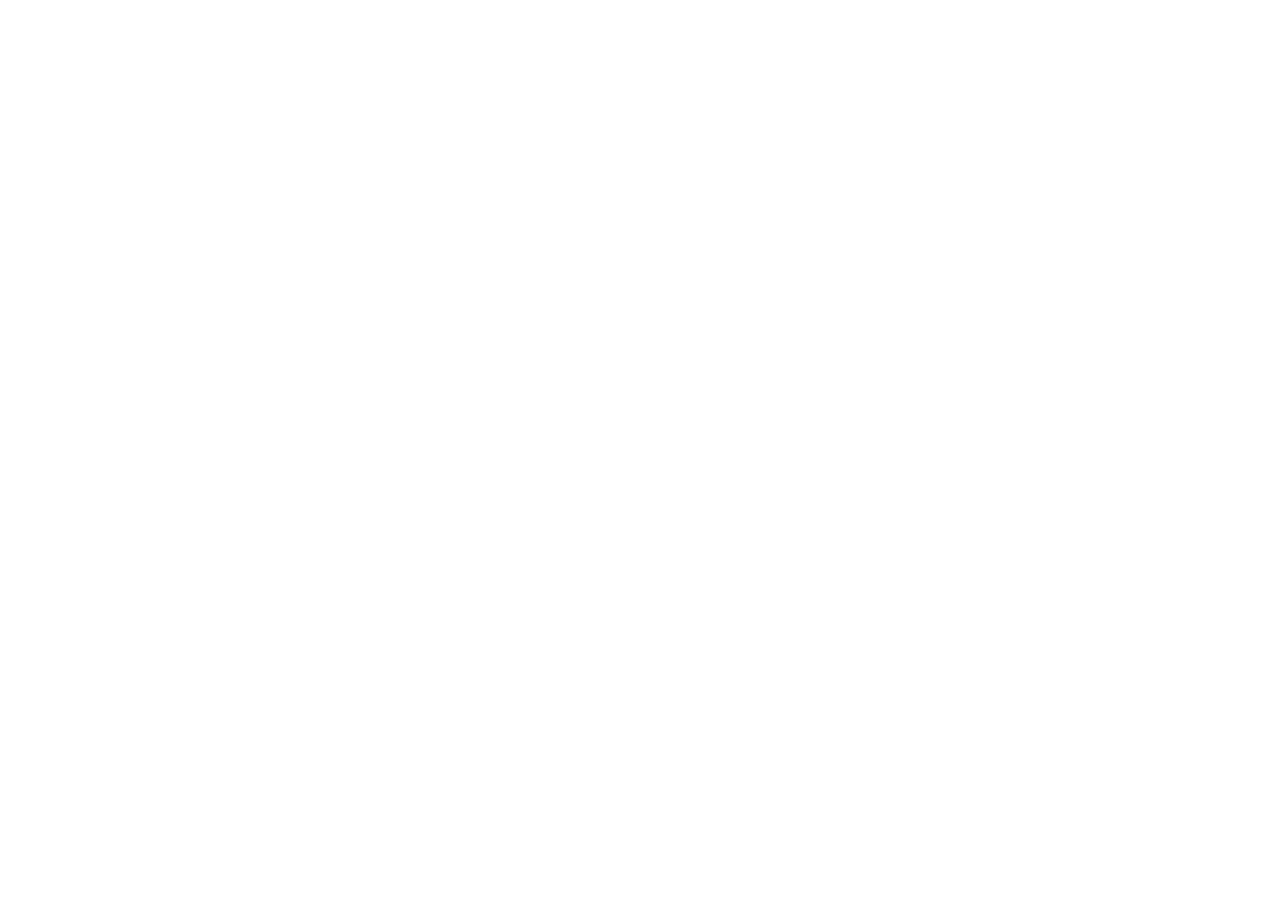
==== index.html @ 36d66c64 "html structure, images, main icon" ====
<!DOCTYPE html>
<html lang="fr">
<head>
    <meta charset="UTF-8">
    <meta name="viewport" content="width=device-width, initial-scale=1.0">
    <meta name="description" content="website for atlas devs Confernece">
    <title>Atlas devs Confernece</title>
</head>
<body>
    <header>
        <nav>
            
        </nav>
    </header>
    <main>

    </main>
    <footer>
        
    </footer>
</body>
</html>
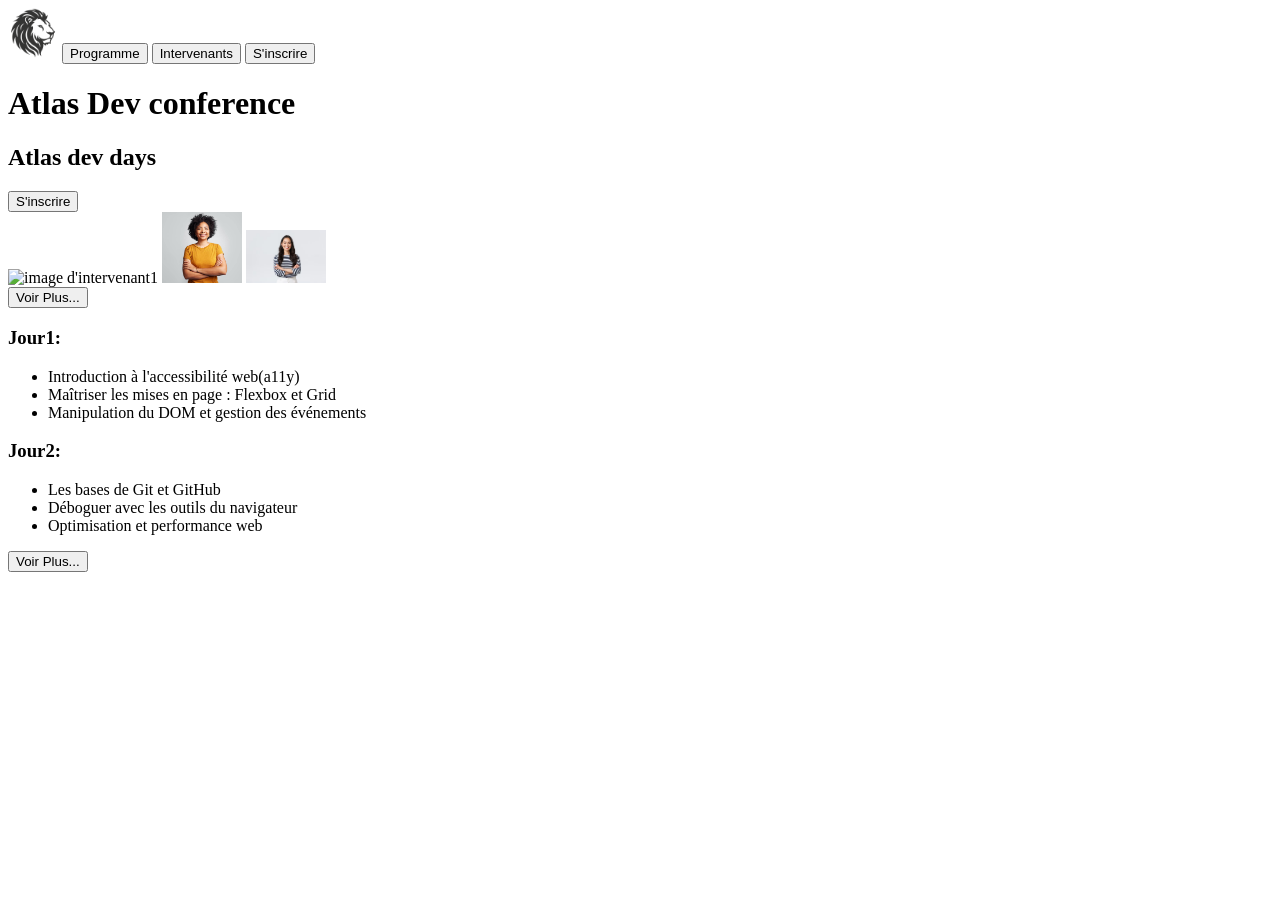
==== commit e91435db: "html code for index" ====
--- a/index.html
+++ b/index.html
@@ -9,14 +9,45 @@
 <body>
     <header>
         <nav>
-            
+            <img src="assets/icons/mainIcon.png" alt="main icon" width="50px">
+            <button>Programme</button>
+            <button>Intervenants</button>
+            <button>S'inscrire</button>
         </nav>
     </header>
     <main>
-
+        <h1>Atlas Dev conference</h1>
+        <h2>Atlas dev days</h2>
+        <button>S'inscrire</button>
+        <article>
+            <img src="assets/images/npc1.avif" alt="image d'intervenant1" width="80px">
+            <img src="assets/images/npc2.jpg" alt="image d'intervenant2" width="80px">
+            <img src="assets/images/npc3.avif" alt="image d'intervenant3" width="80px">
+            <br>
+            <button>Voir Plus...</button>
+        </article>
+        <article>
+            <h3>
+                Jour1: 
+            </h3>
+            <ul>
+                <li> Introduction à l'accessibilité web(a11y) </li>
+                <li> Maîtriser les mises en page : Flexbox et Grid</li>
+                <li>Manipulation du DOM et gestion des événements</li> 
+            </ul>
+            <h3>
+                Jour2: 
+            </h3>
+            <ul>
+                <li>Les bases de Git et GitHub</li>
+                <li>Déboguer avec les outils du navigateur</li>
+                <li>Optimisation et performance web</li>
+            </ul>
+            <button>Voir Plus...</button>
+        </article>
     </main>
     <footer>
-        
+
     </footer>
 </body>
 </html>
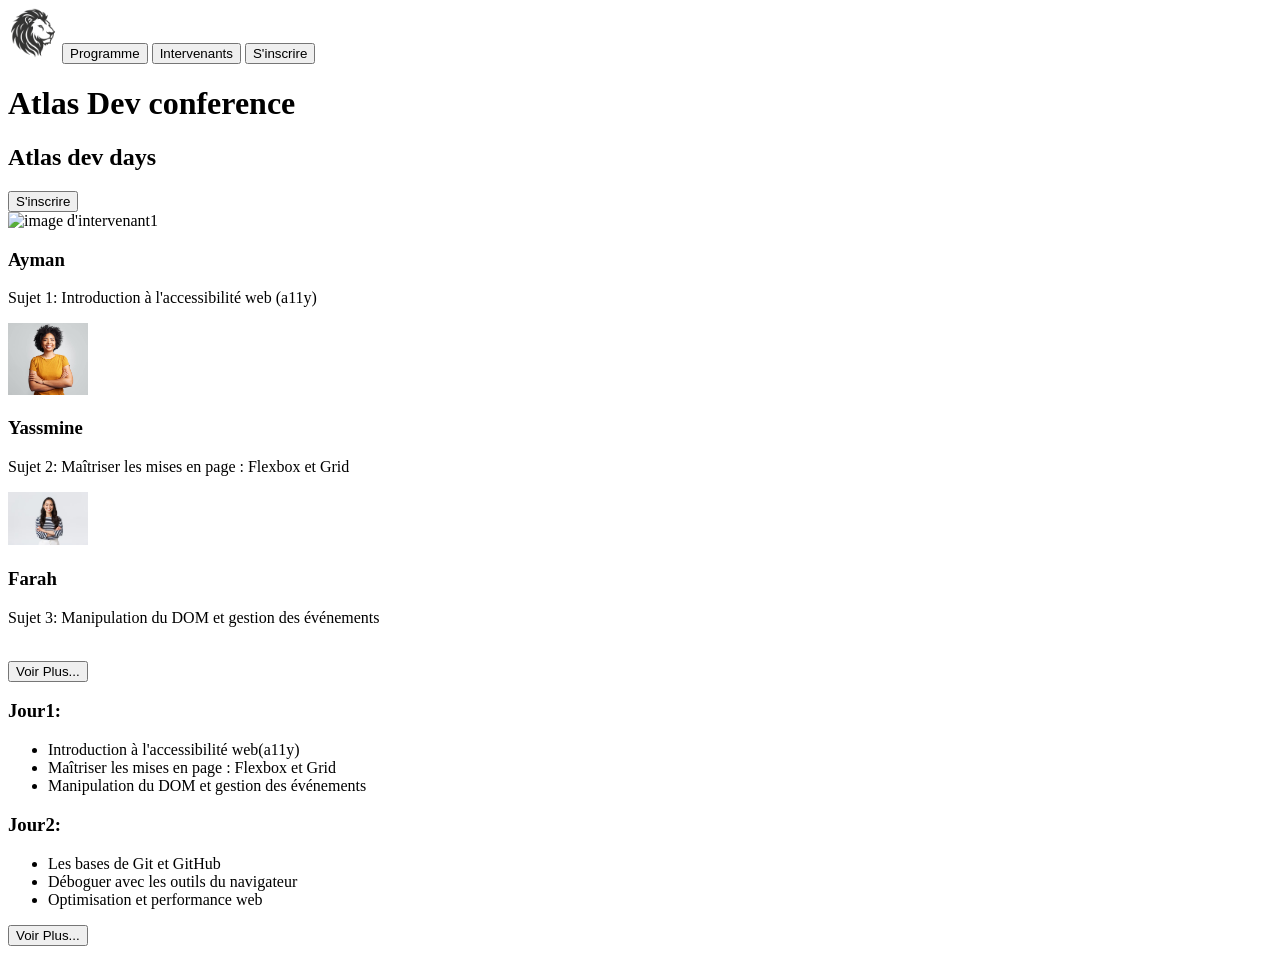
==== commit 5f17e5d8: "updating index html code" ====
--- a/index.html
+++ b/index.html
@@ -21,8 +21,14 @@
         <button>S'inscrire</button>
         <article>
             <img src="assets/images/npc1.avif" alt="image d'intervenant1" width="80px">
+            <h3>Ayman</h3>
+            <p>Sujet 1: Introduction à l'accessibilité web (a11y)</p>
             <img src="assets/images/npc2.jpg" alt="image d'intervenant2" width="80px">
+            <h3>Yassmine</h3>
+            <p>Sujet 2: Maîtriser les mises en page : Flexbox et Grid</p>
             <img src="assets/images/npc3.avif" alt="image d'intervenant3" width="80px">
+            <h3>Farah</h3>
+            <p>Sujet 3: Manipulation du DOM et gestion des événements</p>
             <br>
             <button>Voir Plus...</button>
         </article>
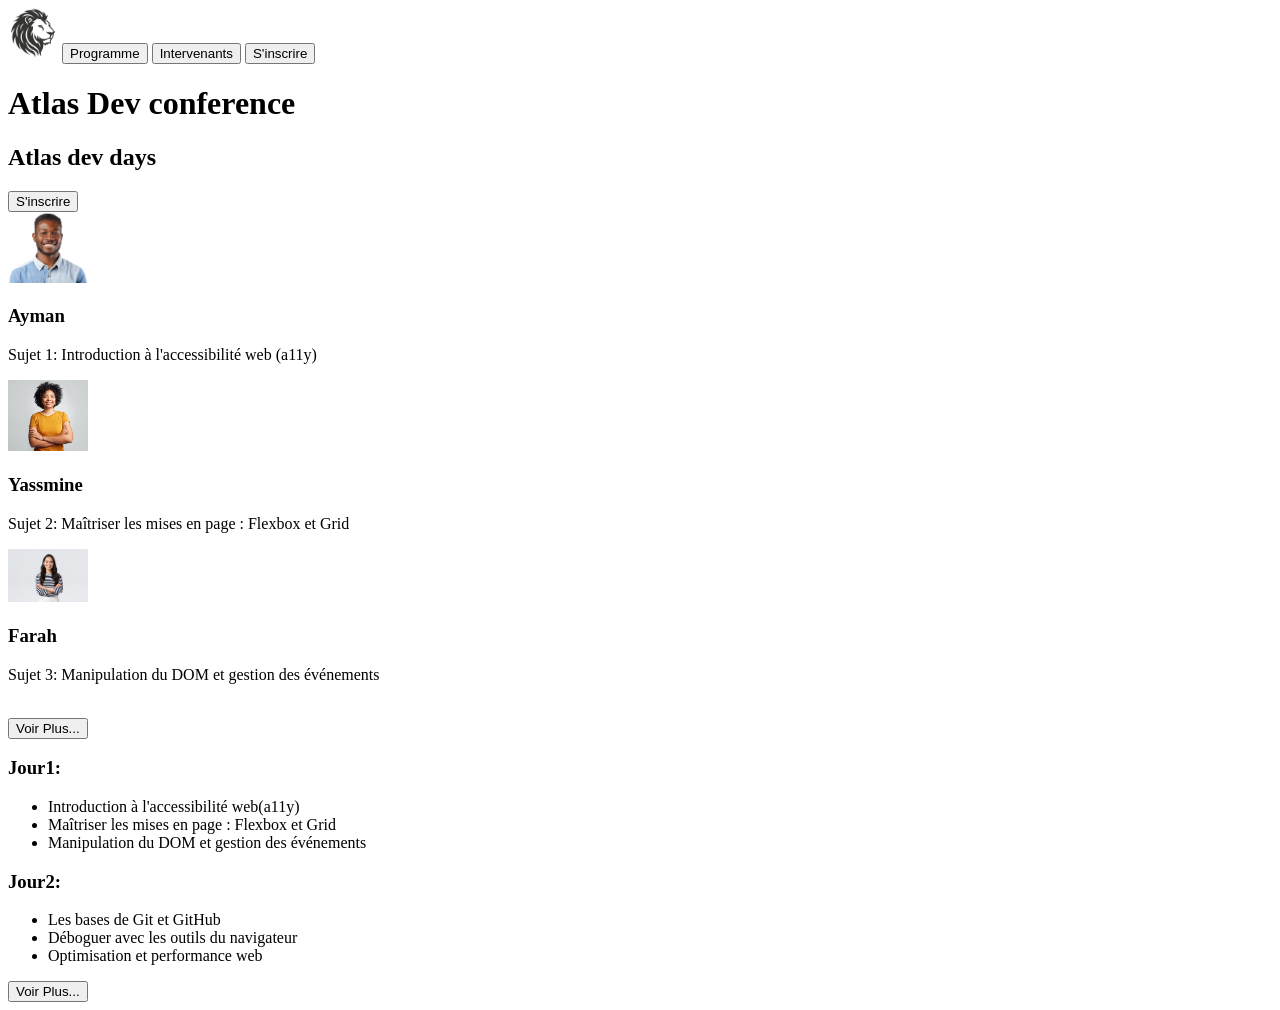
==== commit 822469e9: "linking css file to all html files" ====
--- a/index.html
+++ b/index.html
@@ -5,6 +5,7 @@
     <meta name="viewport" content="width=device-width, initial-scale=1.0">
     <meta name="description" content="website for atlas devs Confernece">
     <title>Atlas devs Confernece</title>
+    <link rel="stylesheet" href="css/style.css">
 </head>
 <body>
     <header>
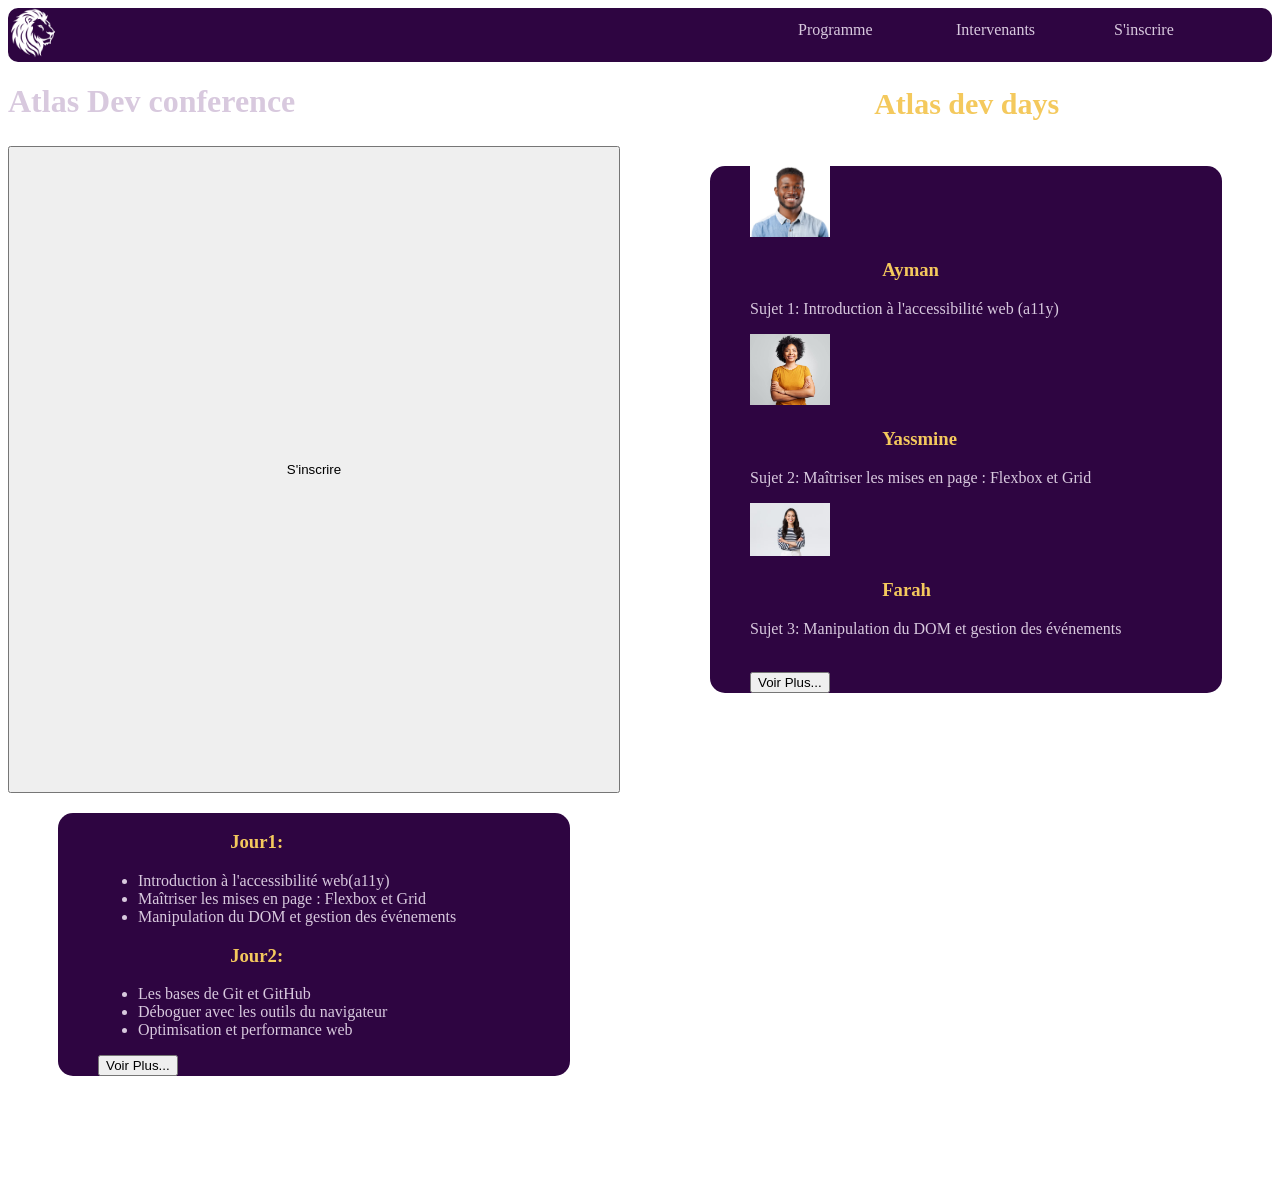
==== commit 55f386c0: "editing html, adding css, adding icons" ====
--- a/index.html
+++ b/index.html
@@ -10,10 +10,10 @@
 <body>
     <header>
         <nav>
-            <img src="assets/icons/mainIcon.png" alt="main icon" width="50px">
-            <button>Programme</button>
-            <button>Intervenants</button>
-            <button>S'inscrire</button>
+            <a href="index.html"><img src="assets/icons/mainIcon.png" alt="main icon" width="50px"></a>
+            <a href="programme.html" class="navBtn">Programme</a>
+            <a href="intervenants.html" class="navBtn">Intervenants</a>
+            <a href="inscription.html" class="navBtn">S'inscrire</a>
         </nav>
     </header>
     <main>
--- a/css/style.css
+++ b/css/style.css
@@ -0,0 +1,49 @@
+body{
+    color: #D8C9DE;
+}
+h3, h2{
+    color: #F4C95D;
+}
+h2{
+    font-size: 30px;
+    padding-left: 35%;
+}
+nav{
+    display: grid;
+    grid-template-columns: 5fr 1fr 1fr 1fr;
+    background-color: #2E0541;
+    border-radius: 10px;
+}
+.navBtn{
+    padding-top: 13px;
+    text-decoration: none;
+    color: inherit; 
+}
+main{
+    display: grid;
+    grid-template-columns: 1fr 1fr;
+    column-gap: 40px;
+}
+article{
+    margin: 20px 50px 100px 50px;
+    background-color: #2E0541;
+    border-radius: 15px;
+    padding-left: 40px;
+}
+article h3{
+    margin-left: 28%;
+}
+.intervenant{
+    margin-left: 35%;
+    width: 90px;
+    height: 90px;
+    border-radius: 50%;
+}
+#cardsBox{
+    display: grid;
+    grid-template-columns: 1fr 1fr 1fr;
+    grid-template-rows: 1fr 1fr;
+}
+.cards{
+    padding-top: 30px;
+}
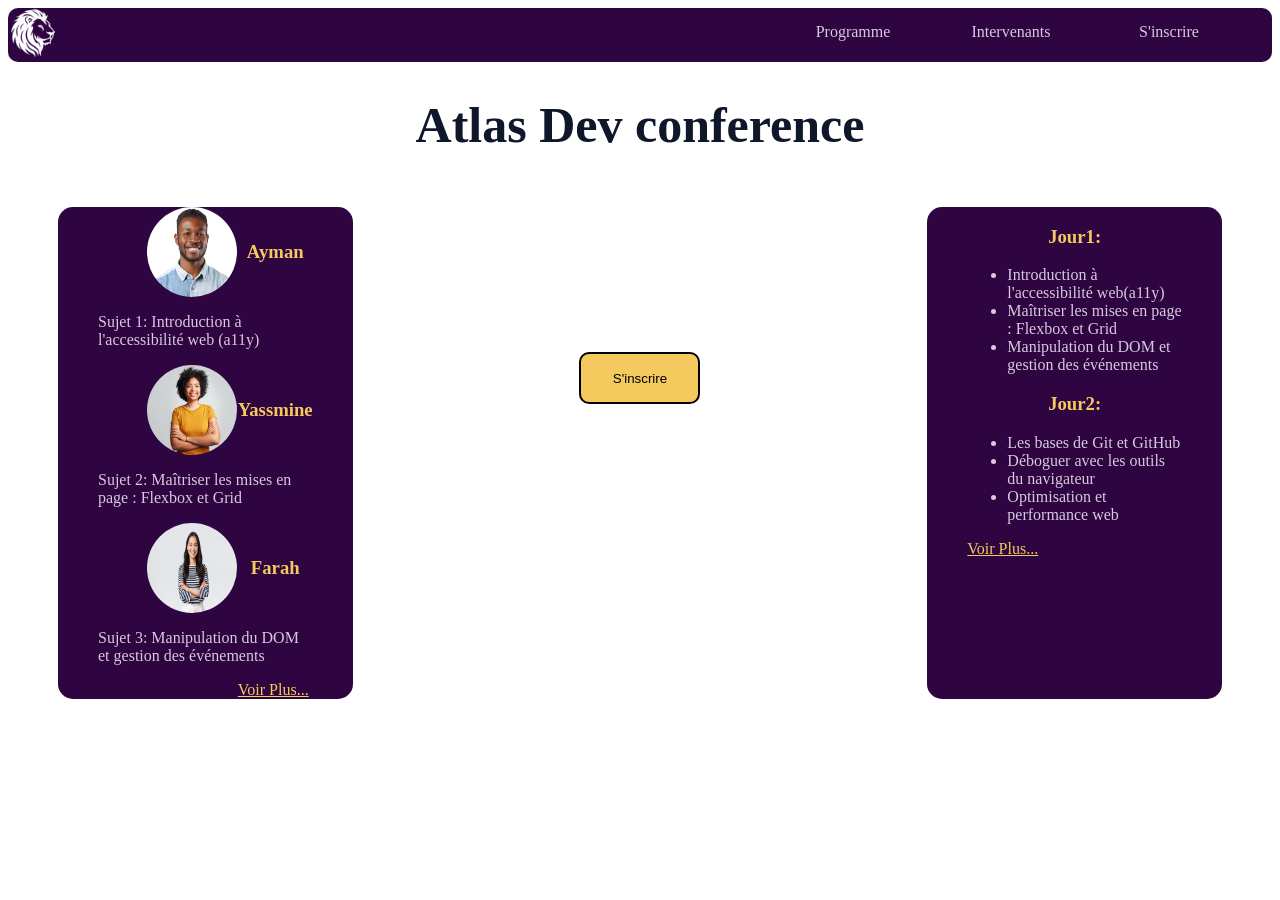
==== commit 940b5195: "fixing bugs, index style, still need phone version" ====
--- a/index.html
+++ b/index.html
@@ -16,24 +16,25 @@
             <a href="inscription.html" class="navBtn">S'inscrire</a>
         </nav>
     </header>
-    <main>
-        <h1>Atlas Dev conference</h1>
-        <h2>Atlas dev days</h2>
-        <button>S'inscrire</button>
-        <article>
-            <img src="assets/images/npc1.avif" alt="image d'intervenant1" width="80px">
+    <h1>Atlas Dev conference</h1>
+    <main id="mainPage">
+        <article class="tease1">
+            <img src="assets/images/npc1.avif" alt="image d'intervenant1" width="80px" class="intervenant">
             <h3>Ayman</h3>
             <p>Sujet 1: Introduction à l'accessibilité web (a11y)</p>
-            <img src="assets/images/npc2.jpg" alt="image d'intervenant2" width="80px">
+            <img src="assets/images/npc2.jpg" alt="image d'intervenant2" width="80px" class="intervenant">
             <h3>Yassmine</h3>
             <p>Sujet 2: Maîtriser les mises en page : Flexbox et Grid</p>
-            <img src="assets/images/npc3.avif" alt="image d'intervenant3" width="80px">
+            <img src="assets/images/npc3.avif" alt="image d'intervenant3" width="80px" class="intervenant">
             <h3>Farah</h3>
             <p>Sujet 3: Manipulation du DOM et gestion des événements</p>
             <br>
-            <button>Voir Plus...</button>
+            <a href="intervenants.html" class="details">Voir Plus...</a>
         </article>
         <article>
+        <a href="inscription.html"><button class="inscrireBtn" style="margin: 0; margin-bottom: 150px;">S'inscrire</button></a>
+        </article>
+        <article class="tease">
             <h3>
                 Jour1: 
             </h3>
@@ -50,7 +51,7 @@
                 <li>Déboguer avec les outils du navigateur</li>
                 <li>Optimisation et performance web</li>
             </ul>
-            <button>Voir Plus...</button>
+            <a href="programme.html" class="details">Voir Plus...</a>
         </article>
     </main>
     <footer>
--- a/css/style.css
+++ b/css/style.css
@@ -5,8 +5,9 @@
     color: #F4C95D;
 }
 h2{
-    font-size: 30px;
-    padding-left: 35%;
+    display: flex;
+    justify-content: center;
+    align-items: center;
 }
 nav{
     display: grid;
@@ -15,9 +16,21 @@
     border-radius: 10px;
 }
 .navBtn{
-    padding-top: 13px;
+    margin-top: 13px;
+    margin-bottom: 13px;
     text-decoration: none;
     color: inherit; 
+    width: 100px;
+    height: 15px;
+    padding: 2px 5px 7px 5px;
+    text-align: center;
+
+}
+.navBtn:hover{
+    color: black;
+    background-color: #F4C95D;
+    border-radius: 10px;
+
 }
 main{
     display: grid;
@@ -25,13 +38,16 @@
     column-gap: 40px;
 }
 article{
-    margin: 20px 50px 100px 50px;
+    margin: 20px 50px 30px 50px;
     background-color: #2E0541;
     border-radius: 15px;
     padding-left: 40px;
+    padding-right: 40px;
 }
 article h3{
-    margin-left: 28%;
+    display: flex;
+    justify-content: center;
+    align-items: center;
 }
 .intervenant{
     margin-left: 35%;
@@ -47,3 +63,92 @@
 .cards{
     padding-top: 30px;
 }
+.cards h3{
+    margin-left: 130px;
+}
+.socials{
+    margin: 10px 0 10px 80px;
+}
+tr{
+     margin: 20px 0 20px 70px;
+}
+.inscrireBtn{
+    height: 52px;
+    width: 121px;   
+    border: 2px solid black;
+    background-color: #F4C95D;
+    border-radius: 10px;
+    margin-left: 95%;
+}
+.socials a:hover{
+    filter: brightness(0) invert(1);
+}
+.infoperso{
+    background-color: #2E0541;
+    border-radius: 10px;
+    width: 300px;
+    height: 600px;
+    margin: 20px 0 0 350px;
+    padding: 20px 30px 0 30px;
+    display: grid;
+    grid-template-columns: 1fr;
+}
+.msg{
+    height: 150px;
+    width: 250px;
+    background-color: #2E0541;
+    border-radius: 10px;
+    margin: 200px 0 0 50px;
+    padding: 50px 0 0 30px;
+}
+form{
+    display: grid;
+    grid-template-columns: 1fr 1fr;
+}
+input, select, textarea{
+    border-radius: 10px;
+}
+textarea{
+    margin-top: 10px;
+    height: 80px;
+}
+#submit{
+    margin-left: 100px;
+    margin-top: 20px;
+    height: 52px;
+    width: 121px;
+    font-size: 18px;
+    background-color: #F4C95D;
+}
+#mainPage{
+    display: grid;
+    grid-template-columns: 1fr 1fr 1fr;
+}
+#mainPage > :nth-child(2){
+    background-color: white;
+    display: flex;
+    justify-content: center;
+    align-items: center;
+
+}
+h1{
+    color: #0F172A;
+    font-size: 50px;
+    display: flex;
+    justify-content: center;
+    align-items: center;
+}
+.tease1{
+    display: grid;
+    grid-template-columns: 1fr;
+}
+.tease1 > :nth-child(3n){
+    grid-column: span 2;
+}
+.details{
+    color: #F4C95D;
+}
+.inscrireBtn:hover{
+    opacity: 0.8;
+    cursor: pointer;
+}
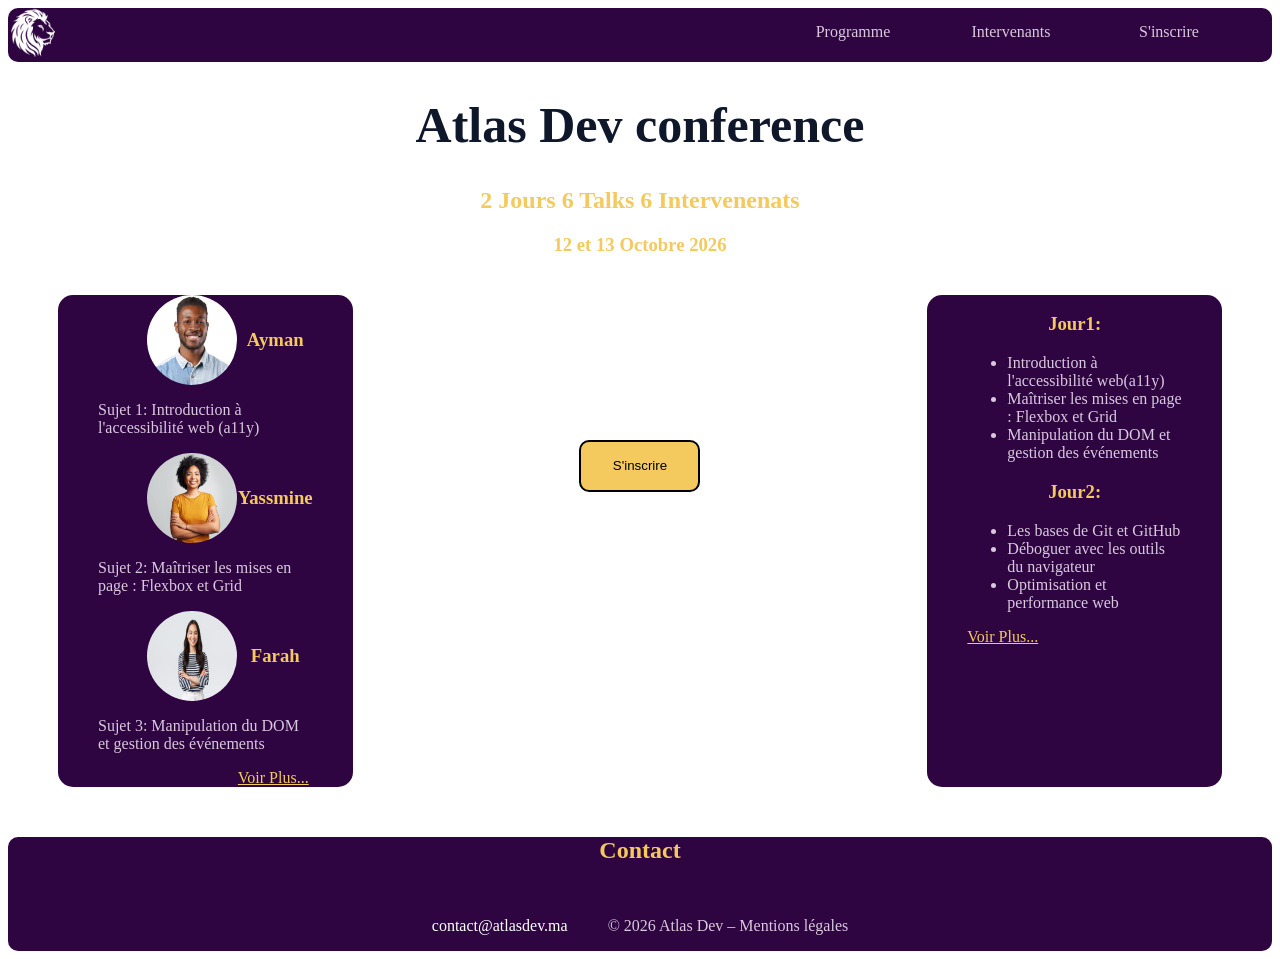
==== commit 26af0641: "fixing html bugs" ====
--- a/index.html
+++ b/index.html
@@ -3,29 +3,31 @@
 <head>
     <meta charset="UTF-8">
     <meta name="viewport" content="width=device-width, initial-scale=1.0">
-    <meta name="description" content="website for atlas devs Confernece">
-    <title>Atlas devs Confernece</title>
+    <meta name="description" content="Atlas Dev Days: conference de 2 jours pour les developpeurs web au Maroc. Programme, intervenants et inscription">
+    <title>Accueil-Atlas devs Confernece</title>
     <link rel="stylesheet" href="css/style.css">
 </head>
 <body>
     <header>
         <nav>
-            <a href="index.html"><img src="assets/icons/mainIcon.png" alt="main icon" width="50px"></a>
+            <a href="index.html"><img src="assets/icons/mainIcon.png" alt="main icon - retour a l'accueil" width="50px"></a>
             <a href="programme.html" class="navBtn">Programme</a>
             <a href="intervenants.html" class="navBtn">Intervenants</a>
             <a href="inscription.html" class="navBtn">S'inscrire</a>
         </nav>
     </header>
     <h1>Atlas Dev conference</h1>
+    <h2>2 Jours 6 Talks 6 Intervenenats</h2>
+    <h3>12 et 13 Octobre 2026</h3>
     <main id="mainPage">
         <article class="tease1">
-            <img src="assets/images/npc1.avif" alt="image d'intervenant1" width="80px" class="intervenant">
+            <img src="assets/images/npc1.avif" alt="image d'Ayman" width="80px" class="intervenant">
             <h3>Ayman</h3>
             <p>Sujet 1: Introduction à l'accessibilité web (a11y)</p>
-            <img src="assets/images/npc2.jpg" alt="image d'intervenant2" width="80px" class="intervenant">
+            <img src="assets/images/npc2.jpg" alt="image de Yassmine" width="80px" class="intervenant">
             <h3>Yassmine</h3>
             <p>Sujet 2: Maîtriser les mises en page : Flexbox et Grid</p>
-            <img src="assets/images/npc3.avif" alt="image d'intervenant3" width="80px" class="intervenant">
+            <img src="assets/images/npc3.avif" alt="image de Farah" width="80px" class="intervenant">
             <h3>Farah</h3>
             <p>Sujet 3: Manipulation du DOM et gestion des événements</p>
             <br>
@@ -55,7 +57,11 @@
         </article>
     </main>
     <footer>
-
+        <h2>Contact</h2> <br>
+        <section class="footerInfo">
+            <a href="mailto:contact@atlasdev.ma" class="contact">contact@atlasdev.ma</a>
+            <p>© 2026 Atlas Dev – Mentions légales</p>
+        </section>
     </footer>
 </body>
 </html>
--- a/css/style.css
+++ b/css/style.css
@@ -4,7 +4,7 @@
 h3, h2{
     color: #F4C95D;
 }
-h2{
+h2, h3{
     display: flex;
     justify-content: center;
     align-items: center;
@@ -151,4 +151,22 @@
 .inscrireBtn:hover{
     opacity: 0.8;
     cursor: pointer;
+}
+footer{
+    background-color: #2E0541;
+    border-radius: 10px;
+}
+.footerInfo{
+    display: flex;
+    justify-content: center;
+    align-items: center;
+    gap: 40px;
+}
+.contact{
+    text-decoration: none;
+    color: white;    
+}
+#insc{
+    margin-left: 30%;
+    height: 40px;
 }
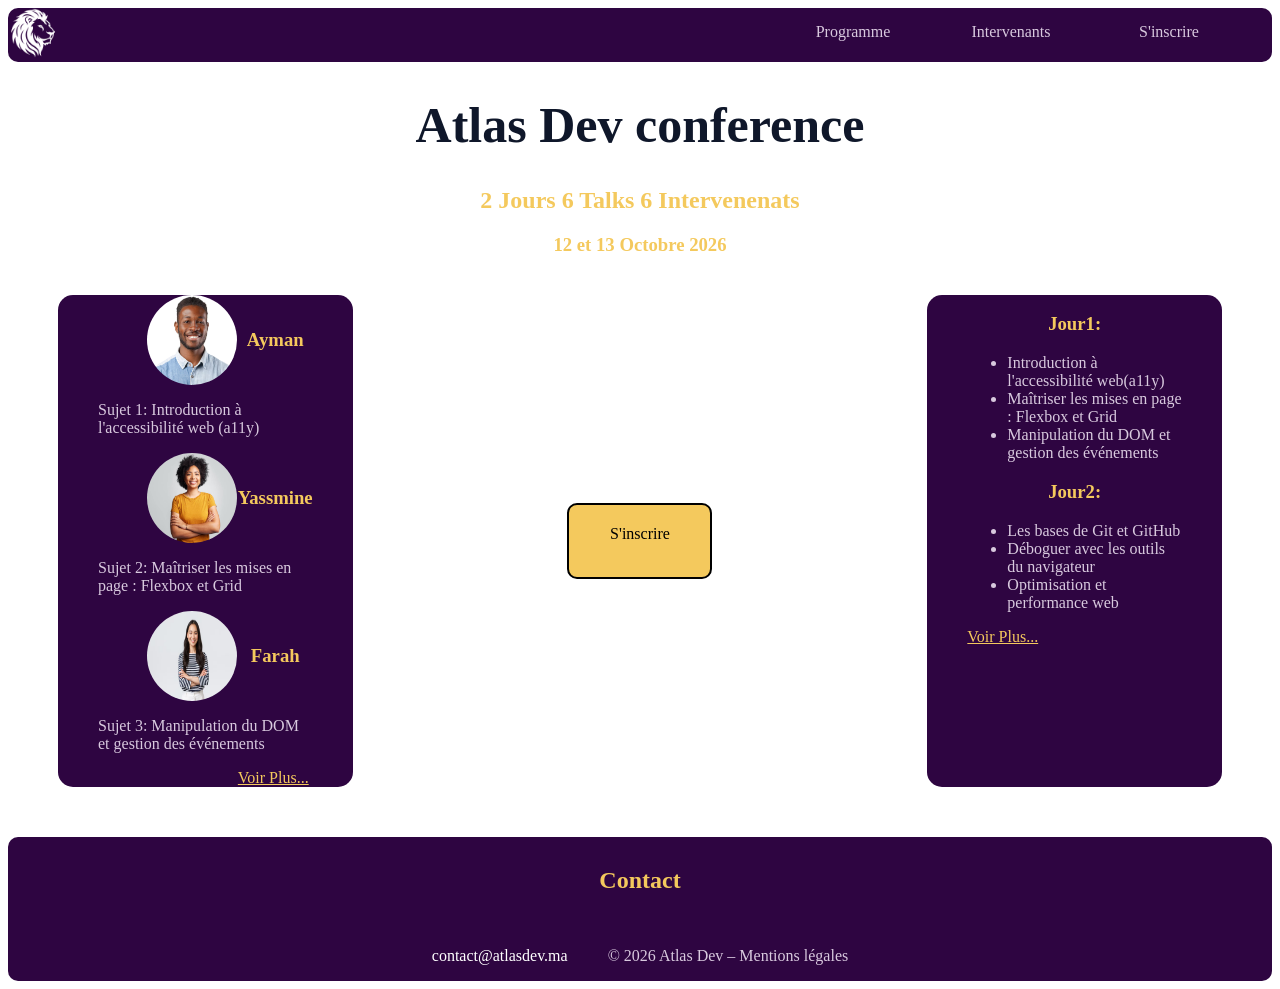
==== commit f8fe3af4: "changing pics to make it better loading, fixing errors in w3c" ====
--- a/index.html
+++ b/index.html
@@ -10,7 +10,7 @@
 <body>
     <header>
         <nav>
-            <a href="index.html"><img src="assets/icons/mainIcon.png" alt="main icon - retour a l'accueil" width="50px"></a>
+            <a href="index.html"><img src="assets/icons/mainIcon.png" alt="main icon - retour a l'accueil" width="50"></a>
             <a href="programme.html" class="navBtn">Programme</a>
             <a href="intervenants.html" class="navBtn">Intervenants</a>
             <a href="inscription.html" class="navBtn">S'inscrire</a>
@@ -21,20 +21,20 @@
     <h3>12 et 13 Octobre 2026</h3>
     <main id="mainPage">
         <article class="tease1">
-            <img src="assets/images/npc1.avif" alt="image d'Ayman" width="80px" class="intervenant">
+            <img src="assets/images/npc1.avif" alt="image d'Ayman" width="80" class="intervenant">
             <h3>Ayman</h3>
             <p>Sujet 1: Introduction à l'accessibilité web (a11y)</p>
-            <img src="assets/images/npc2.jpg" alt="image de Yassmine" width="80px" class="intervenant">
+            <img src="assets/images/npc2.jpg" alt="image de Yassmine" width="80" class="intervenant">
             <h3>Yassmine</h3>
             <p>Sujet 2: Maîtriser les mises en page : Flexbox et Grid</p>
-            <img src="assets/images/npc3.avif" alt="image de Farah" width="80px" class="intervenant">
+            <img src="assets/images/npc3.avif" alt="image de Farah" width="80" class="intervenant">
             <h3>Farah</h3>
             <p>Sujet 3: Manipulation du DOM et gestion des événements</p>
             <br>
             <a href="intervenants.html" class="details">Voir Plus...</a>
         </article>
         <article>
-        <a href="inscription.html"><button class="inscrireBtn" style="margin: 0; margin-bottom: 150px;">S'inscrire</button></a>
+        <a href="inscription.html" class="inscrireBtn">S'inscrire</a>
         </article>
         <article class="tease">
             <h3>
--- a/css/style.css
+++ b/css/style.css
@@ -49,6 +49,9 @@
     justify-content: center;
     align-items: center;
 }
+#inscProg{
+    margin-left: 93%;
+}
 .intervenant{
     margin-left: 35%;
     width: 90px;
@@ -64,7 +67,7 @@
     padding-top: 30px;
 }
 .cards h3{
-    margin-left: 130px;
+    margin-left: 20px;
 }
 .socials{
     margin: 10px 0 10px 80px;
@@ -73,12 +76,15 @@
      margin: 20px 0 20px 70px;
 }
 .inscrireBtn{
+    text-decoration: none;
+    color: black;
+    text-align: center;
+    padding: 20px 10px 0 10px;
     height: 52px;
-    width: 121px;   
+    width: 121px;
     border: 2px solid black;
     background-color: #F4C95D;
     border-radius: 10px;
-    margin-left: 95%;
 }
 .socials a:hover{
     filter: brightness(0) invert(1);
@@ -88,7 +94,7 @@
     border-radius: 10px;
     width: 300px;
     height: 600px;
-    margin: 20px 0 0 350px;
+    margin: 20px 0 0 20vw;
     padding: 20px 30px 0 30px;
     display: grid;
     grid-template-columns: 1fr;
@@ -155,6 +161,8 @@
 footer{
     background-color: #2E0541;
     border-radius: 10px;
+    padding-top: 10px;
+    margin-top: 20px;
 }
 .footerInfo{
     display: flex;
@@ -169,4 +177,30 @@
 #insc{
     margin-left: 30%;
     height: 40px;
+}
+@media (max-width: 768px){
+    main{
+        grid-template-columns: 1fr;
+    }
+    .inscrireBtn{
+        margin-left: 30%;
+    }
+    #cardsBox{
+        grid-template-columns: 1fr;
+    }
+    form{
+        grid-template-columns: 1fr;
+    }
+    .infoperso{
+        margin-left: 10px;
+    }
+    .msg{
+        margin-top: 20px;
+    }
+    #mainPage{
+        grid-template-columns: 1fr;
+    }
+    #inscProg{
+        margin-left: 33%;
+    }
 }
